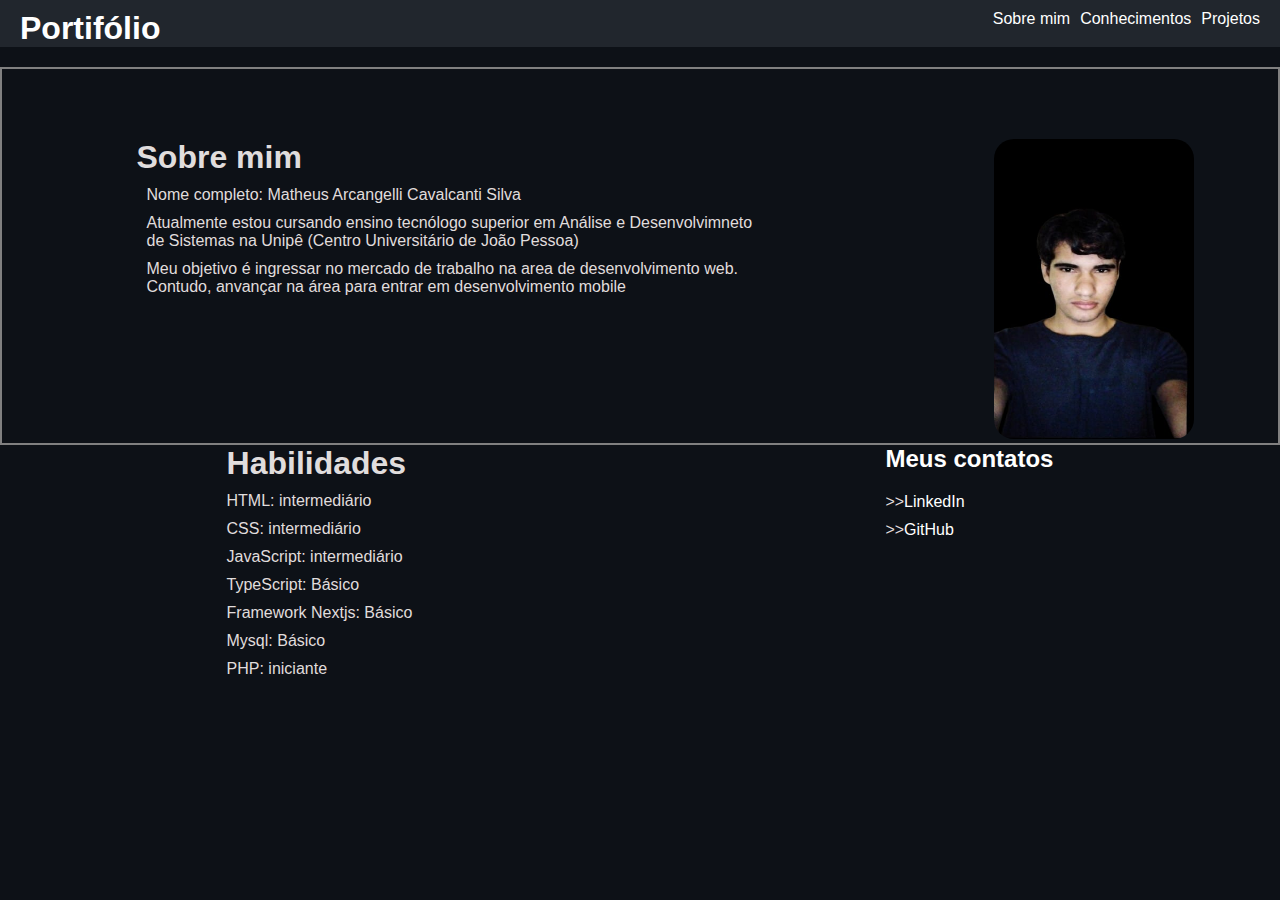
==== index.html @ d057028f "img/ ignorado" ====
<!DOCTYPE html>
<html lang="en">
<head>
    <meta charset="UTF-8">
    <link rel="stylesheet" href="style.css">
    <meta name="viewport" content="width=device-width, initial-scale=1.0">
    <title>Portifolio</title>
</head>
<body>
    <header>
        <div class="img">
            <h1>Portifólio</h1>
        </div>
        <div class="nav">
            <nav>
                <ul>
                    <li><a href="#sobre" >Sobre mim</a></li>
                    <li><a href="#conhecimentos">Conhecimentos</a></li>
                    <li><a href="#projetos">Projetos</a></li>
                </ul>
            </nav>
        </div>
    </header>
    <section class="sobre">
        <div id="sobre">
            <h1>Sobre mim</h1>
            <p>Nome completo: Matheus Arcangelli Cavalcanti Silva</p>
            <p>Atualmente estou cursando ensino tecnólogo superior em Análise e Desenvolvimneto de Sistemas  na Unipê (Centro Universitário de João Pessoa)</p>
            <p>Meu objetivo é ingressar no mercado de trabalho na area de desenvolvimento web. Contudo, anvançar na área para entrar em desenvolvimento mobile</p>
        </div>
        <div id="imagem">
            <img src="/img/Imagem do WhatsApp de 2024-11-22 à(s) 17.32.17_99571753.jpg" alt="">
        </div>
    </section>
    <section class="conhecimentos">
        <div id="Conhecimentos">
            <div>
                <h1>Habilidades</h1>
            <ul>
                <li>HTML: intermediário</li>
                <li>CSS: intermediário</li>
                <li>JavaScript: intermediário</li>
                <li>TypeScript: Básico</li>
                <li>Framework Nextjs: Básico</li>
                <li>Mysql: Básico</li>
                <li>PHP: iniciante</li>
            </ul>
            </div>
            <div>
                  <div id="modal" class="modal">
                    <div class="modal-content">
                        <div class="header2">
                            <h2>Meus contatos</h2>
                        </div>
                        <div class="modalBody">
                         <ul>
                            <li>>><a href="https://www.linkedin.com/in/matheus-arcangelli-420749265/">LinkedIn</a></li>
                            <li>>><a href="https://github.com/Theus2005-dev">GitHub</a></li>
                            <li></li>
                            
                        </ul>
                        </div>
                       
                    </div>

                </div>
            </div>
            
        </div>
    </section>
</body>
</html>
<script>
    
    
</script>
---- style.css ----
*{
    margin: 0;
    padding: 0;
}
body{
 background-color: #0D1117;  
 font-family: Arial, Helvetica, sans-serif; 
 }
header{
    display: flex;
    justify-content: space-between;
    background-color: #21262D ;
    color: white;
}
header h1{
    margin: 10px 0px 0px 20px;
    
}
ul{
    display: inline-flex;
    gap: 10px;
    list-style: none;
    margin:10px 20px 0px 0px;
    
}
a{
    text-decoration: none;
    color: white;
}
.sobre{
    display: flex;
    justify-content: space-around;
    border:2px solid gray;
    margin-top: 20px;
}
#sobre{
    width: 50%;
    color: rgb(224, 221, 221);
    margin: 70px 0px 0px 50px;
}
#sobre p{
    margin: 10px;
}
#imagem{
    margin: 70px 0px 0px 50px;
}
#imagem img{
    width: 200px;
    height: 300px;
    border-radius: 20px;
}
#Conhecimentos{
    display: flex;
    justify-content: space-around;
    color: rgb(224, 221, 221);
}
#Conhecimentos ul{
    display: flex;
    flex-direction: column;
}
button{
    margin-top: 50px;
    color: black;
    background-color: red;
    border: none;
    border-radius: 50px;
    width: 100px;
    height: 30px;
}

.header2{
    width: 100%;
    height: 50%;
    color: white;
}
.modalBody{
    margin-top: 20px;
    button{
        margin-left: 30px;
    }
}
.modal a{
    color: white;
}
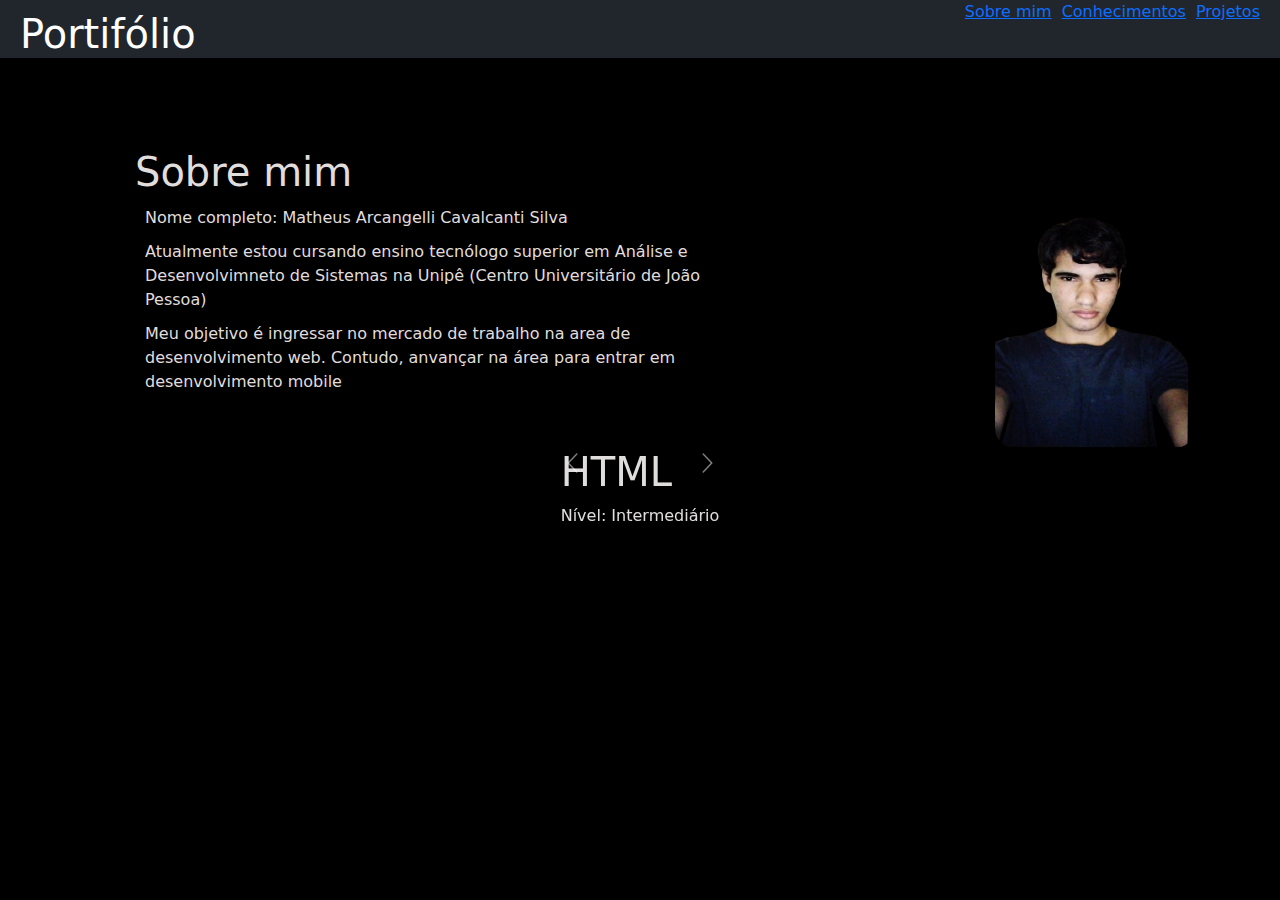
==== commit b5c64d75: "Html e css alterado" ====
--- a/index.html
+++ b/index.html
@@ -3,10 +3,11 @@
 <head>
     <meta charset="UTF-8">
     <link rel="stylesheet" href="style.css">
+    <link href="https://cdn.jsdelivr.net/npm/bootstrap@5.3.3/dist/css/bootstrap.min.css" rel="stylesheet" integrity="sha384-QWTKZyjpPEjISv5WaRU9OFeRpok6YctnYmDr5pNlyT2bRjXh0JMhjY6hW+ALEwIH" crossorigin="anonymous">
     <meta name="viewport" content="width=device-width, initial-scale=1.0">
     <title>Portifolio</title>
 </head>
-<body>
+<body class="bg-black">
     <header>
         <div class="img">
             <h1>Portifólio</h1>
@@ -34,43 +35,67 @@
     </section>
     <section class="conhecimentos">
         <div id="Conhecimentos">
-            <div>
-                <h1>Habilidades</h1>
-            <ul>
-                <li>HTML: intermediário</li>
-                <li>CSS: intermediário</li>
-                <li>JavaScript: intermediário</li>
-                <li>TypeScript: Básico</li>
-                <li>Framework Nextjs: Básico</li>
-                <li>Mysql: Básico</li>
-                <li>PHP: iniciante</li>
-            </ul>
-            </div>
-            <div>
-                  <div id="modal" class="modal">
-                    <div class="modal-content">
-                        <div class="header2">
-                            <h2>Meus contatos</h2>
-                        </div>
-                        <div class="modalBody">
-                         <ul>
-                            <li>>><a href="https://www.linkedin.com/in/matheus-arcangelli-420749265/">LinkedIn</a></li>
-                            <li>>><a href="https://github.com/Theus2005-dev">GitHub</a></li>
-                            <li></li>
-                            
-                        </ul>
-                        </div>
-                       
-                    </div>
-
+            <div id="carouselExampleFade" class="carousel slide carousel-fade">
+                <div class="carousel-inner">
+                  <div class="carousel-item active">
+                      <h1>HTML</h1>
+                      <p>Nível: Intermediário</p>
+                  </div>
+                  <div class="carousel-item">
+                       <h1>CSS</h1>
+                       <p>Nível: Intermediário</p>
+                  </div>
+                  <div class="carousel-item">
+                    <h1>JavaScript</h1>
+                    <p>Nível: Intermediário</p>
+                  </div>
+                  <div class="carousel-item">
+                    <h1>TypeScript</h1>
+                    <p>Nível: iniciante</p>
+                  </div>
+                  <div class="carousel-item">
+                    <h1>NextJs</h1>
+                    <p>Nível: iniciante</p>
+                  </div>
+                  <div class="carousel-item">
+                            <h1>Mysql Admin</h1>
+                            <p>Nível: iniciante</p>
+                  </div>
                 </div>
-            </div>
-            
+                <button class="carousel-control-prev" type="button" data-bs-target="#carouselExampleFade" data-bs-slide="prev">
+                  <span class="carousel-control-prev-icon" aria-hidden="true"></span>
+                  <span class="visually-hidden">Previous</span>
+                </button>
+                <button class="carousel-control-next" type="button" data-bs-target="#carouselExampleFade" data-bs-slide="next">
+                  <span class="carousel-control-next-icon" aria-hidden="true"></span>
+                  <span class="visually-hidden">Next</span>
+                </button>
+              </div>
         </div>
     </section>
+    <div id="modal" class="modal">
+      <div class="modal-content">
+          <div class="header2">
+              <h2>Meus contatos</h2>
+          </div>
+          <div class="modalBody">
+           <ul>
+              <li>>><a href="https://www.linkedin.com/in/matheus-arcangelli-420749265/">LinkedIn</a></li>
+              <li>>><a href="https://github.com/Theus2005-dev">GitHub</a></li>
+              <li></li>
+              
+          </ul>
+          </div>
+         
+      </div>
+
+  </div>
 </body>
 </html>
+<script src="https://cdn.jsdelivr.net/npm/bootstrap@5.3.3/dist/js/bootstrap.bundle.min.js" integrity="sha384-YvpcrYf0tY3lHB60NNkmXc5s9fDVZLESaAA55NDzOxhy9GkcIdslK1eN7N6jIeHz" crossorigin="anonymous"></script>
 <script>
-    
-    
+   
+     
+   
+   
 </script>--- a/style.css
+++ b/style.css
@@ -30,7 +30,7 @@
 .sobre{
     display: flex;
     justify-content: space-around;
-    border:2px solid gray;
+   
     margin-top: 20px;
 }
 #sobre{
@@ -51,7 +51,7 @@
 }
 #Conhecimentos{
     display: flex;
-    justify-content: space-around;
+    justify-content: center;
     color: rgb(224, 221, 221);
 }
 #Conhecimentos ul{
@@ -82,4 +82,21 @@
 .modal a{
     color: white;
 }
- 
+#slide{
+    position: absolute;
+    width: 100%;
+    transition: transform 0.5s ease-in-out;
+}
+ @media(max-width: 768px){
+    ul{
+        display: none;
+    }
+    .sobre{
+        display: flex;
+        flex-direction: column;
+        border:2px solid gray;
+        margin-top: 20px;
+    }
+    
+ }
+
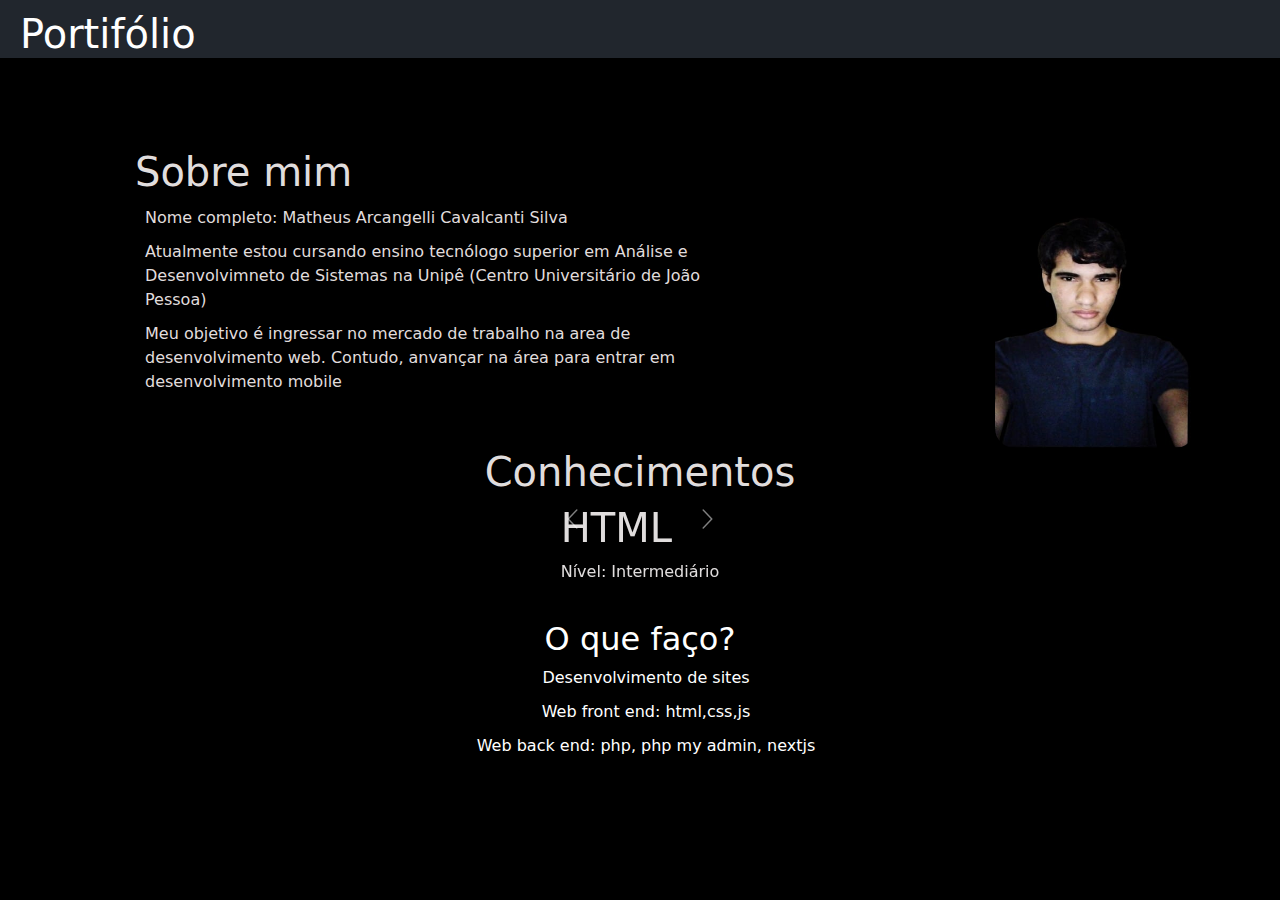
==== commit d6b431bf: "Bootstrap adicionado" ====
--- a/index.html
+++ b/index.html
@@ -12,15 +12,7 @@
         <div class="img">
             <h1>Portifólio</h1>
         </div>
-        <div class="nav">
-            <nav>
-                <ul>
-                    <li><a href="#sobre" >Sobre mim</a></li>
-                    <li><a href="#conhecimentos">Conhecimentos</a></li>
-                    <li><a href="#projetos">Projetos</a></li>
-                </ul>
-            </nav>
-        </div>
+        
     </header>
     <section class="sobre">
         <div id="sobre">
@@ -35,61 +27,57 @@
     </section>
     <section class="conhecimentos">
         <div id="Conhecimentos">
-            <div id="carouselExampleFade" class="carousel slide carousel-fade">
+             <h1>Conhecimentos</h1>
+               
+            <div id="carouselExampleAutoplaying" class="carousel slide" data-bs-ride="carousel">
                 <div class="carousel-inner">
                   <div class="carousel-item active">
-                      <h1>HTML</h1>
-                      <p>Nível: Intermediário</p>
+                   <H1>HTML</H1>
+                   <p>Nível: Intermediário</p>
                   </div>
                   <div class="carousel-item">
-                       <h1>CSS</h1>
-                       <p>Nível: Intermediário</p>
+                    <H1>CSS</H1>
+                   <p>Nível: Intermediário</p>
                   </div>
                   <div class="carousel-item">
-                    <h1>JavaScript</h1>
-                    <p>Nível: Intermediário</p>
+                    <H1>JavaScript</H1>
+                   <p>Nível: Intermediário</p>
                   </div>
                   <div class="carousel-item">
-                    <h1>TypeScript</h1>
-                    <p>Nível: iniciante</p>
+                    <H1>TypeScript</H1>
+                   <p>Nível: Iniciante</p>
                   </div>
                   <div class="carousel-item">
-                    <h1>NextJs</h1>
-                    <p>Nível: iniciante</p>
+                    <H1>Nextjs</H1>
+                   <p>Nível: Iniciante</p>
                   </div>
                   <div class="carousel-item">
-                            <h1>Mysql Admin</h1>
-                            <p>Nível: iniciante</p>
+                    <H1>Php my admin</H1>
+                   <p>Nível: Básico</p>
                   </div>
                 </div>
-                <button class="carousel-control-prev" type="button" data-bs-target="#carouselExampleFade" data-bs-slide="prev">
+                <button class="carousel-control-prev" type="button" data-bs-target="#carouselExampleAutoplaying" data-bs-slide="prev">
                   <span class="carousel-control-prev-icon" aria-hidden="true"></span>
                   <span class="visually-hidden">Previous</span>
                 </button>
-                <button class="carousel-control-next" type="button" data-bs-target="#carouselExampleFade" data-bs-slide="next">
+                <button class="carousel-control-next" type="button" data-bs-target="#carouselExampleAutoplaying" data-bs-slide="next">
                   <span class="carousel-control-next-icon" aria-hidden="true"></span>
                   <span class="visually-hidden">Next</span>
                 </button>
               </div>
         </div>
+        <div id="projetos">
+            <h2>O que faço?</h2>
+            <ul>
+                <li>Desenvolvimento de sites</li>
+                <li>Web front end: html,css,js</li>
+                <li>Web back end: php, php my admin, nextjs</li>
+            </ul>
+        </div>
+
+
     </section>
-    <div id="modal" class="modal">
-      <div class="modal-content">
-          <div class="header2">
-              <h2>Meus contatos</h2>
-          </div>
-          <div class="modalBody">
-           <ul>
-              <li>>><a href="https://www.linkedin.com/in/matheus-arcangelli-420749265/">LinkedIn</a></li>
-              <li>>><a href="https://github.com/Theus2005-dev">GitHub</a></li>
-              <li></li>
-              
-          </ul>
-          </div>
-         
-      </div>
-
-  </div>
+   
 </body>
 </html>
 <script src="https://cdn.jsdelivr.net/npm/bootstrap@5.3.3/dist/js/bootstrap.bundle.min.js" integrity="sha384-YvpcrYf0tY3lHB60NNkmXc5s9fDVZLESaAA55NDzOxhy9GkcIdslK1eN7N6jIeHz" crossorigin="anonymous"></script>
--- a/style.css
+++ b/style.css
@@ -49,14 +49,29 @@
     height: 300px;
     border-radius: 20px;
 }
+.conhecimentos{
+    display: flex;
+    flex-direction: column;
+}
 #Conhecimentos{
     display: flex;
     justify-content: center;
+    flex-direction: column;
+    align-items: center;
     color: rgb(224, 221, 221);
 }
 #Conhecimentos ul{
     display: flex;
     flex-direction: column;
+}
+#projetos{
+    color: white;
+    text-align: center;
+    margin-top: 20px;
+     ul{
+        display: flex;
+        flex-direction: column;
+     }
 }
 button{
     margin-top: 50px;
@@ -73,6 +88,9 @@
     height: 50%;
     color: white;
 }
+.modal{
+    display: block;
+}
 .modalBody{
     margin-top: 20px;
     button{
@@ -82,11 +100,7 @@
 .modal a{
     color: white;
 }
-#slide{
-    position: absolute;
-    width: 100%;
-    transition: transform 0.5s ease-in-out;
-}
+
  @media(max-width: 768px){
     ul{
         display: none;
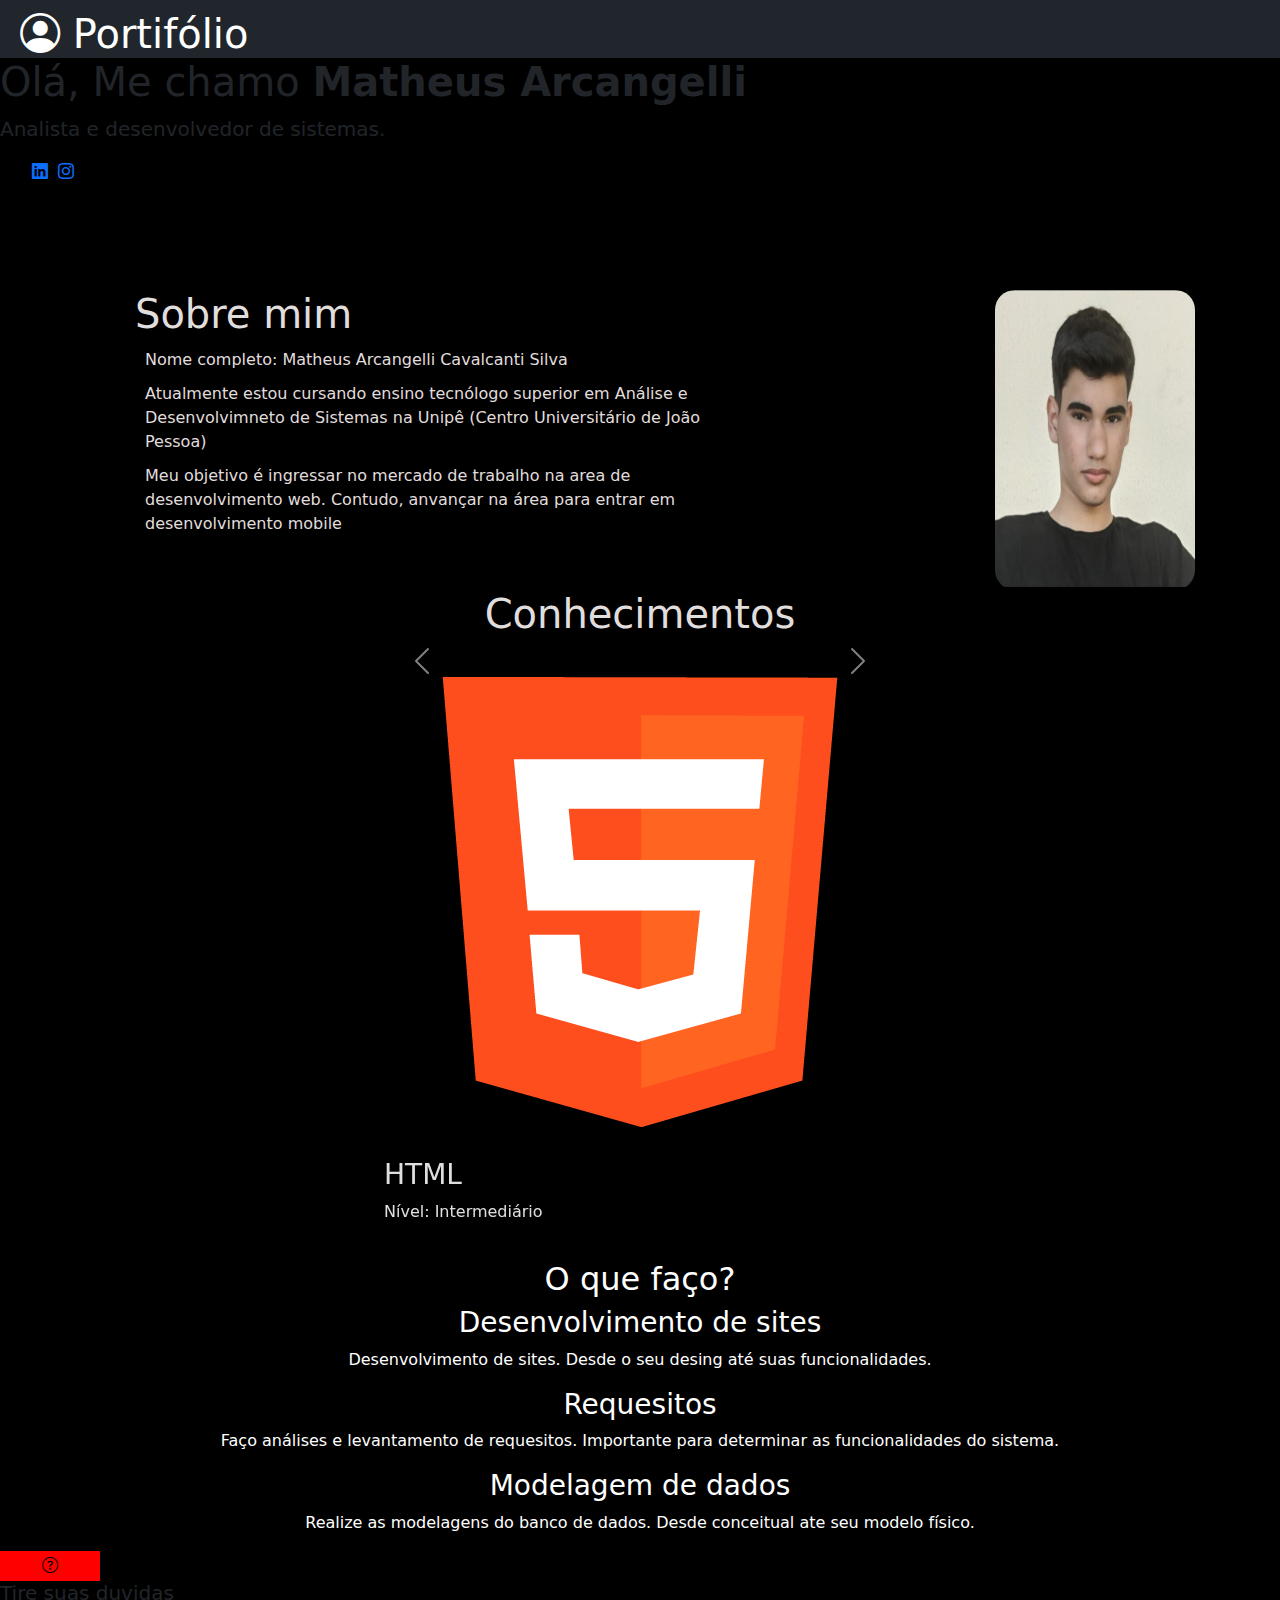
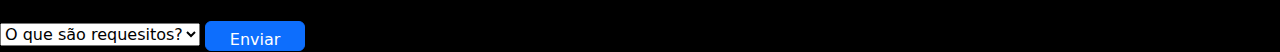
==== commit 15da90cf: "Novas funcionalidades" ====
--- a/index.html
+++ b/index.html
@@ -4,16 +4,26 @@
     <meta charset="UTF-8">
     <link rel="stylesheet" href="style.css">
     <link href="https://cdn.jsdelivr.net/npm/bootstrap@5.3.3/dist/css/bootstrap.min.css" rel="stylesheet" integrity="sha384-QWTKZyjpPEjISv5WaRU9OFeRpok6YctnYmDr5pNlyT2bRjXh0JMhjY6hW+ALEwIH" crossorigin="anonymous">
+    <link rel="stylesheet" href="https://cdn.jsdelivr.net/npm/bootstrap-icons@1.11.3/font/bootstrap-icons.min.css">
     <meta name="viewport" content="width=device-width, initial-scale=1.0">
     <title>Portifolio</title>
 </head>
 <body class="bg-black">
     <header>
         <div class="img">
-            <h1>Portifólio</h1>
+            <h1> <i class="bi bi-person-circle icon"></i> Portifólio</h1>
         </div>
         
     </header>
+    <section class="separador">
+        <h1>Olá, Me chamo <strong class="name">Matheus Arcangelli</strong></h1>
+        <p style="font-size: 20px;">Analista e desenvolvedor de sistemas.</p>
+        <ul class="contato">
+         
+          <li><a href="https://www.linkedin.com/in/matheus-arcangelli-420749265/"><i class="bi bi-linkedin"></i></a</li>
+          <li><a href="https://www.instagram.com/devtheus.2005/?next=%2Farcan.gelli%2F"><i class="bi bi-instagram"></i></a></li>
+        </ul>
+    </section>
     <section class="sobre">
         <div id="sobre">
             <h1>Sobre mim</h1>
@@ -22,37 +32,42 @@
             <p>Meu objetivo é ingressar no mercado de trabalho na area de desenvolvimento web. Contudo, anvançar na área para entrar em desenvolvimento mobile</p>
         </div>
         <div id="imagem">
-            <img src="/img/Imagem do WhatsApp de 2024-11-22 à(s) 17.32.17_99571753.jpg" alt="">
+           <img src="img/nova.jpg" alt="">
         </div>
     </section>
     <section class="conhecimentos">
         <div id="Conhecimentos">
              <h1>Conhecimentos</h1>
                
-            <div id="carouselExampleAutoplaying" class="carousel slide" data-bs-ride="carousel">
+            <div id="carouselExampleAutoplaying" class="carousel slide carousel" data-bs-ride="carousel">
                 <div class="carousel-inner">
                   <div class="carousel-item active">
-                   <H1>HTML</H1>
+                    <img src="img/logo-html-5-512.png" alt="">
+                   <h3>HTML</h3>
                    <p>Nível: Intermediário</p>
                   </div>
-                  <div class="carousel-item">
-                    <H1>CSS</H1>
+                  <div class="carousel-item caroussel">
+                    <img src="img/64px-CSS3_logo_and_wordmark.svg.png" alt="">
+                    <h3>CSS</h3>
                    <p>Nível: Intermediário</p>
                   </div>
-                  <div class="carousel-item">
-                    <H1>JavaScript</H1>
+                  <div class="carousel-item caroussel">
+                   <img src="img/sticker-png-javascript-scalable-graphics-logo-encapsulated-postscript-javascript-icon-text-logo-number-sign-web-application.png" alt="">
+                    <h3>JavaScript</h3>
                    <p>Nível: Intermediário</p>
                   </div>
-                  <div class="carousel-item">
-                    <H1>TypeScript</H1>
+                  <div class="carousel-item caroussel">
+                    <img src="img/typescript-4096.png" alt="">
+                    <h3>TypeScript</h3>
                    <p>Nível: Iniciante</p>
                   </div>
-                  <div class="carousel-item">
-                    <H1>Nextjs</H1>
+                  <div class="carousel-item caroussel">
+                    <h3>Nextjs</h3>
                    <p>Nível: Iniciante</p>
                   </div>
-                  <div class="carousel-item">
-                    <H1>Php my admin</H1>
+                  <div class="carousel-item caroussel">
+                    <img src="img/phpMyAdmin-Logo.png" alt="">
+                    <h3>Php my admin</h3>
                    <p>Nível: Básico</p>
                   </div>
                 </div>
@@ -68,13 +83,39 @@
         </div>
         <div id="projetos">
             <h2>O que faço?</h2>
-            <ul>
-                <li>Desenvolvimento de sites</li>
-                <li>Web front end: html,css,js</li>
-                <li>Web back end: php, php my admin, nextjs</li>
-            </ul>
+            <div class="container">
+               <div class="oqFaco">
+              <h3>Desenvolvimento de sites</h3>
+              <p>Desenvolvimento de sites. Desde o seu desing até suas funcionalidades.</p>
+
+            </div>
+            <div class="oqFaco">
+              <h3>Requesitos</h3>
+              <p>Faço análises e levantamento de requesitos. Importante para determinar as funcionalidades do sistema.</p>
+
+            </div>
+            <div class="oqFaco">
+              <h3>Modelagem de dados</h3>
+              <p>Realize as modelagens do banco de dados. Desde conceitual ate seu modelo físico.</p>
+
+            </div>
+           </div>        
         </div>
+        <button onclick="modal()"><i class="bi bi-question-circle"></i></button>
+      <div id="chat">
+              <h5>Tire suas duvidas</h5>
+              <p id="res"></p>
+                <form id="duvidas" action="">
+                  <select name="opcoes" id="op">      
+                     <option value="requesitos">O que são requesitos?</option>
+                     <option value="front-end">O que é Front end?</option>
+                     <option value="back-end">O que é Back end?</option>
+                  </select>
+                  <button type="submit" class="btn btn-primary">Enviar</button>
+                </form>
+              
 
+      </div>
 
     </section>
    
@@ -82,7 +123,34 @@
 </html>
 <script src="https://cdn.jsdelivr.net/npm/bootstrap@5.3.3/dist/js/bootstrap.bundle.min.js" integrity="sha384-YvpcrYf0tY3lHB60NNkmXc5s9fDVZLESaAA55NDzOxhy9GkcIdslK1eN7N6jIeHz" crossorigin="anonymous"></script>
 <script>
+ 
+   const form = document.getElementById('duvidas');
+   const res = document.getElementById('res');
+   const chat = document.getElementById('chat');
    
+   function modal(){
+     if(chat.style.display === 'none'){
+      chat.style.display = 'block';
+     }else{
+      chat.style.display = 'none'
+     }
+  }
+   form.addEventListener('submit',(target)=>{
+    target.preventDefault();
+        const options = document.getElementById('op').value;
+
+      switch(options){
+        case 'requesitos':
+            res.innerHTML =`<p>Requesitos são as funcionalidades do sistema.<br> Levantar requesitos é definir quais funcionalidades do sistema.</p>`
+            break;
+        case 'front-end':
+          res.innerHTML = `Front end é a parte visual do sistema, sua interface gráfica.`
+          break;
+        case 'back-end':
+          res.innerHTML = `Back end é a parte responsável pela lógica. Processamento e armazenamneto dos seus dados.`
+      }
+
+   })
      
    
    
